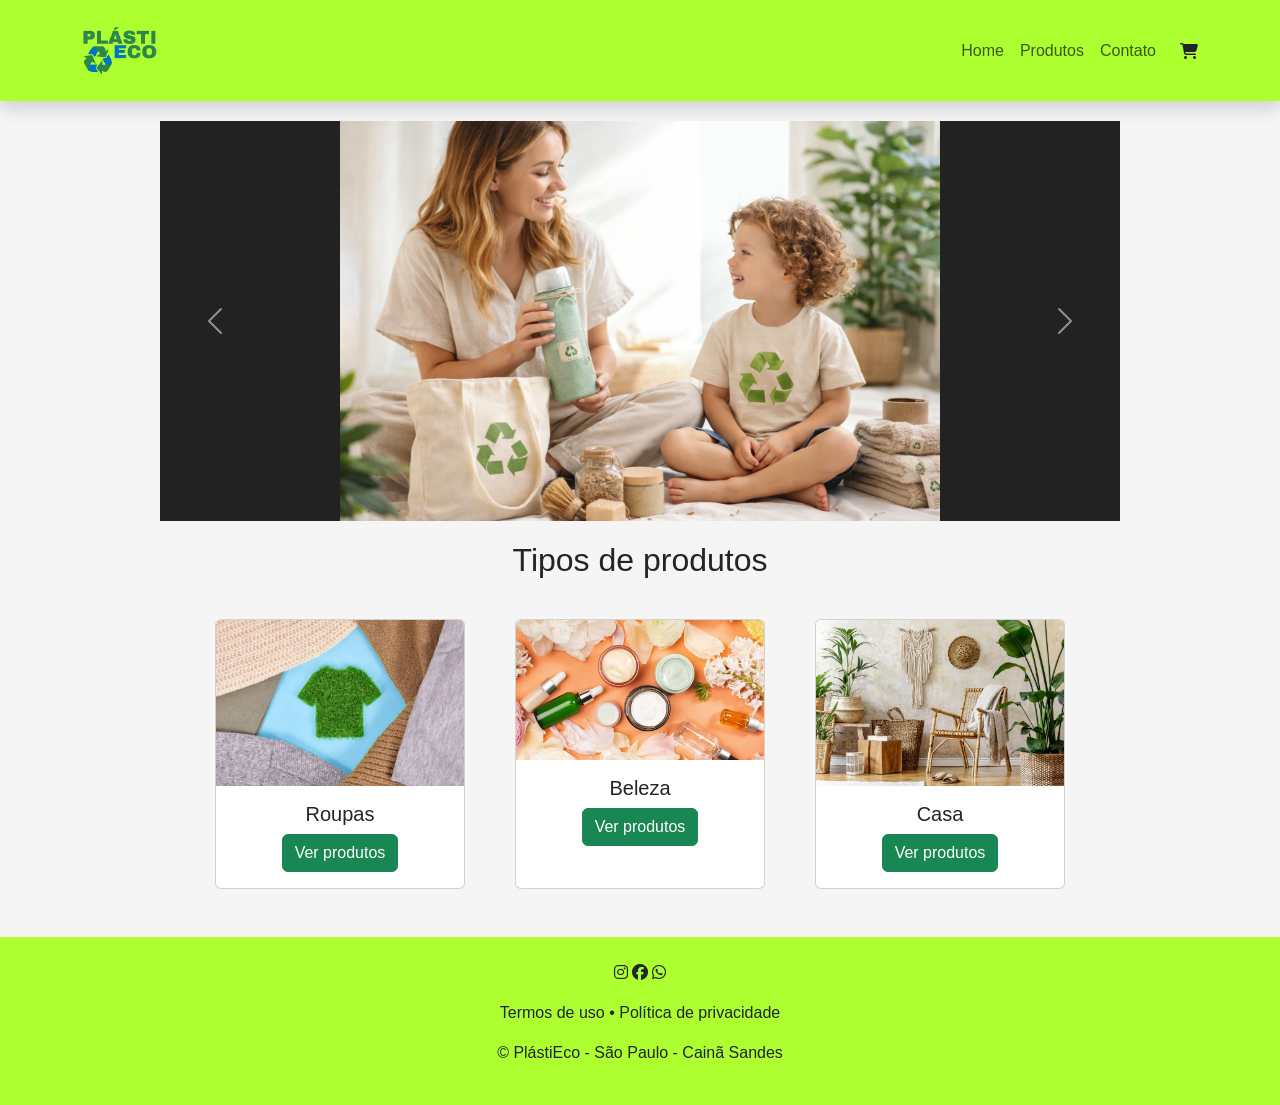
==== index.html @ b07acc67 "Add files via upload" ====
<!DOCTYPE html>
<html lang="pt-br">
<head>
    <meta charset="UTF-8">
    <title>CP4 - FED</title>
    <link rel="stylesheet" href="https://cdn.jsdelivr.net/npm/bootstrap@5.3.2/dist/css/bootstrap.min.css">
    <link rel="stylesheet" href="https://cdnjs.cloudflare.com/ajax/libs/font-awesome/6.5.0/css/all.min.css">
    <link rel="stylesheet" href="src/css/style.css">
    <link rel="icon" href="src/assets/img/plastieco.png" type="image/png">
</head>
<body>
    <header>
        <nav class="navbar navbar-expand-lg navbar-light bg-light shadow">
            <div class="container">
                <a class="navbar-brand" href="index.html"><img src="src/assets/img/plastieco.png" alt="Logo PlástiEco" width="75px" height="75px"></a>

                <button class="navbar-toggler" data-bs-toggle="collapse" data-bs-target="#menu">
                    <span class="navbar-toggler-icon"></span>
                </button>

                <div class="collapse navbar-collapse" id="menu">
                    <ul class="navbar-nav ms-auto">
                        <li class="nav-item">
                            <a class="nav-link" href="index.html">Home</a>
                        </li>
                        <li class="nav-item">
                            <a class="nav-link" href="src/pages/categorias.html?categoria=todos">Produtos</a>
                        </li>
                        <li class="nav-item">
                            <a class="nav-link" href="src/pages/contato.html">Contato</a>
                        </li>
                    </ul>

                    <i class="fa-solid fa-cart-shopping ms-3"></i>
                </div>
            </div>
        </nav>
    </header>

    <main>
        <div id="banner" class="carousel slide" data-bs-ride="carousel">
            <div class="carousel-inner">
                <div class="carousel-item active">
                <img src="src/assets/img/prodeco1.png" class="d-block w-100">
                </div>

                <div class="carousel-item">
                <img src="src/assets/img/prodeco2.png" class="d-block w-100">
                </div>

                <div class="carousel-item">
                <img src="src/assets/img/promo.jpg" class="d-block w-100">
                </div>
            </div>
            <button class="carousel-control-prev" type="button" data-bs-target="#banner" data-bs-slide="prev"><span class="carousel-control-prev-icon"></span></button>
            <button class="carousel-control-next" type="button" data-bs-target="#banner" data-bs-slide="next"><span class="carousel-control-next-icon"></span></button>
        </div>
        

        <h2 class="text-center mb-4">Tipos de produtos</h2>

        <section class="categoria">
            <div class="card card1">
                <img src="src/assets/img/roupas.jpg" class="card-img-top">
                <div class="card-body">
                    <h5 class="card-title">Roupas</h5>
                    <a href="src/pages/categorias.html?categoria=roupas" class="btn btn-success">Ver produtos</a>
                </div>
            </div>


            <div class="card card2">
                <img src="src/assets/img/beleza.png" class="card-img-top">
                <div class="card-body">
                    <h5 class="card-title">Beleza</h5>
                    <a href="src/pages/categorias.html?categoria=beleza" class="btn btn-success">Ver produtos</a>
                </div>
            </div>


            <div class="card card3">
                <img src="src/assets/img/casa.jpg" class="card-img-top">
                <div class="card-body">
                    <h5 class="card-title">Casa</h5>
                    <a href="src/pages/categorias.html?categoria=casa" class="btn btn-success">Ver produtos</a>
                </div>
            </div>
        </section>
    </main>

    <footer class="bg-dark text-dark text-center p-4 mt-5 footer-cor">
        <p><a href="https://instagram.com" target="_blank"><i class="fa-brands fa-instagram"></i></a>
        <a href="https://facebook.com" target="_blank"><i class="fa-brands fa-facebook"></i></a>
        <a href="https://whatsapp.com" target="_blank"><i class="fa-brands fa-whatsapp"></i></a></p>
        <p><a href="src/pages/termos.html">Termos de uso • Política de privacidade</a></p>
        <p>© PlástiEco - São Paulo - Cainã Sandes</p>
    </footer>
</body>
    <script src="https://cdn.jsdelivr.net/npm/bootstrap@5.3.2/dist/js/bootstrap.bundle.min.js"></script>
</html>
---- src/css/style.css ----
body {
    font-family: 'Poppins', sans-serif;
    background: #f5f5f5;
}

.card {
    transition: 0.3s;
}

.card:hover {
    transform: scale(1.05);
}

footer {
    margin-top: 50px;
}

.footer-cor {
    background-color: greenyellow !important;
}

ul {
    list-style: none;
    padding: 0;
}

ul li {
    margin: 10px 0;
    cursor: pointer;
}

.navbar {
    background-color: greenyellow !important;
}

.prod1 {
    grid-area: prod1;
    text-align: center;
}

.prod2 {
    grid-area: prod2;
    text-align: center;
}

.prod3 {
    grid-area: prod3;
    text-align: center;
}

.prod4 {
    grid-area: prod4;
    text-align: center;
}

.prod5 {
    grid-area: prod5;
    text-align: center;
}

.prod6 {
    grid-area: prod6;
    text-align: center;
}

.prod7 {
    grid-area: prod7;
    text-align: center;
}

.prod8 {
    grid-area: prod8;
    text-align: center;
}

.prod9 {
    grid-area: prod9;
    text-align: center;
}

.prod1 img, .prod2 img, .prod3 img, .prod4 img, .prod5 img, .prod6 img, .prod7 img, .prod8 img, .prod9 img {
    height: 200px;
    object-fit: cover;
}

.produtos {
    display:grid;
    grid-template-columns: repeat(3, 250px);
    grid-template-rows: repeat(3, auto);
    grid-template-areas:
    "prod1 prod2 prod3"
    "prod4 prod5 prod6"
    "prod7 prod8 prod9";
    gap:50px;
    justify-content:center;
    margin-top:40px;
}

.card1 {
    grid-area: card1;
    text-align: center;
}

.card2 {
    grid-area: card2;
    text-align: center;
}

.card3 {
    grid-area: card3;
    text-align: center;
}

.categoria {
    display:grid;
    grid-template-columns: repeat(3, 250px);
    grid-template-rows: repeat(2, auto);
    grid-template-areas:
    "card1 card2 card3"
    "card1 card2 card3";
    gap:50px;
    justify-content:center;
    margin-top:40px;
}

#banner{
    max-width: 1000px;
    margin: auto;
    padding: 20px;
}

.carousel-item img{
    height: 400px;
    object-fit: contain;
}

.carousel-item{
    background:#222;
}

a {
  text-decoration: none;
  color: inherit;
}

#filtroCategoria li.ativo{
    font-weight: bold;
    color: green;
    background:#e0ffe0;
}

#filtroCategoria li{
    padding:6px;
    border-radius:6px;
}

#filtroCategoria li:hover{
    background:#e9e9e9;
}

.main-container {
    max-width: 900px;
    margin: auto;
    padding: 40px;
    line-height: 1.6;
}

.main-container h1 {
    margin-bottom: 10px;
}

.main-container h2 {
    margin-top: 30px;
}

@media (max-width: 1200px){
    .produtos{
        grid-template-columns: repeat(2, 250px);
        grid-template-areas:
        "prod1 prod2"
        "prod3 prod4"
        "prod5 prod6"
        "prod7 prod8"
        "prod9 prod9";
    }
}

@media (max-width: 576px){
    .produtos{
        grid-template-columns: 1fr;
        grid-template-areas:
        "prod1"
        "prod2"
        "prod3"
        "prod4"
        "prod5"
        "prod6"
        "prod7"
        "prod8"
        "prod9";
    }
}
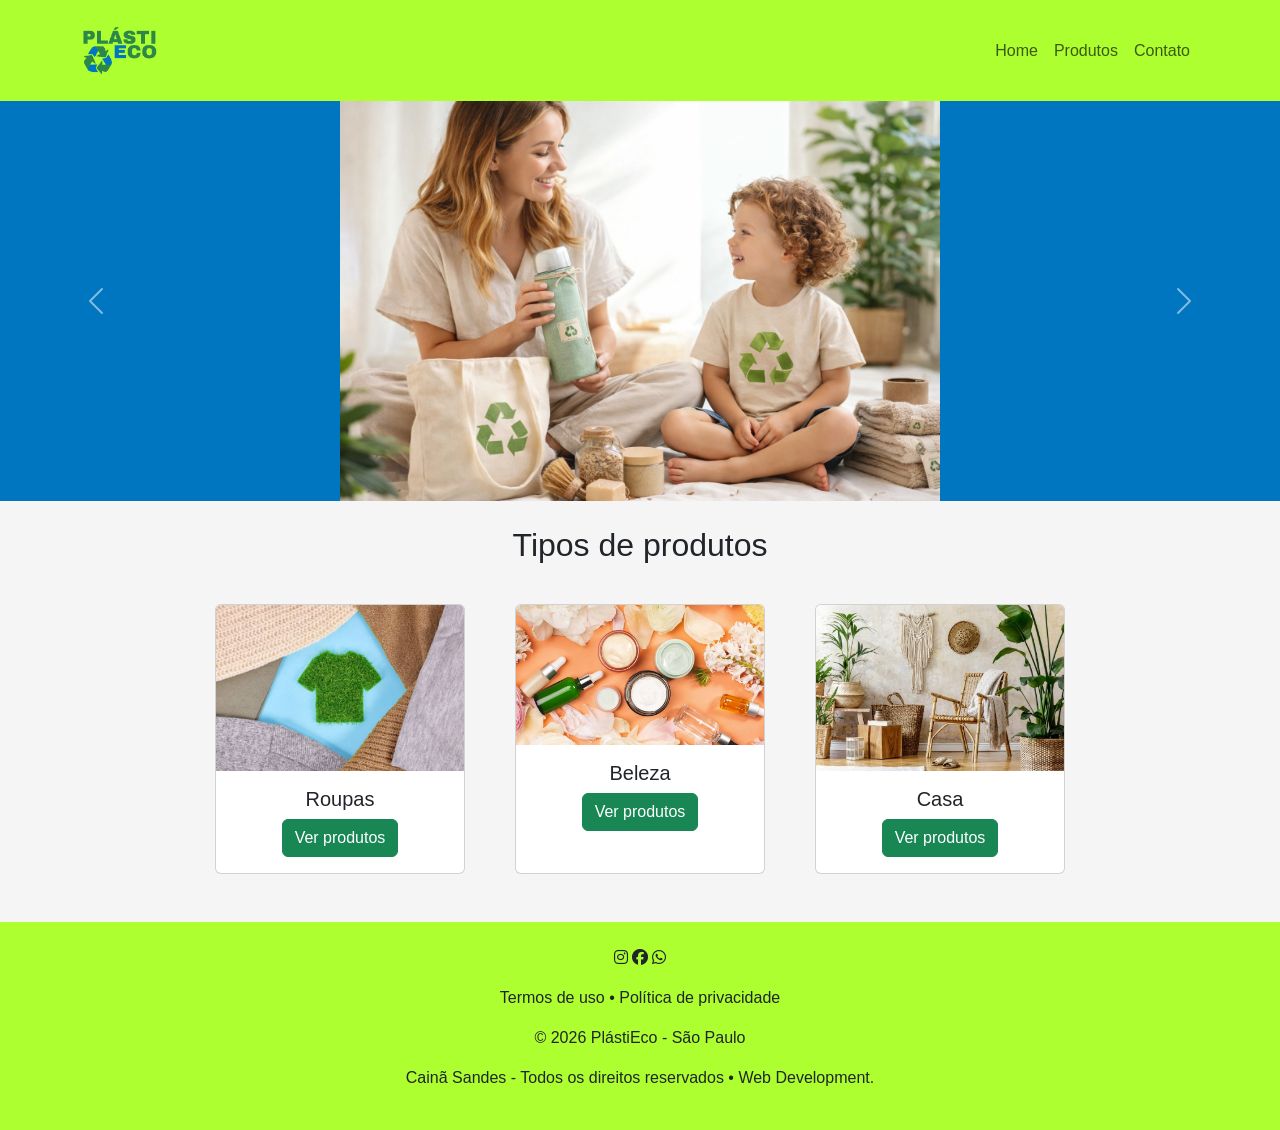
==== commit d5a9c0d6: "amém, falta só o readme" ====
--- a/index.html
+++ b/index.html
@@ -2,7 +2,7 @@
 <html lang="pt-br">
 <head>
     <meta charset="UTF-8">
-    <title>CP4 - FED</title>
+    <title>CP4 - WEBDEV</title>
     <link rel="stylesheet" href="https://cdn.jsdelivr.net/npm/bootstrap@5.3.2/dist/css/bootstrap.min.css">
     <link rel="stylesheet" href="https://cdnjs.cloudflare.com/ajax/libs/font-awesome/6.5.0/css/all.min.css">
     <link rel="stylesheet" href="src/css/style.css">
@@ -30,8 +30,6 @@
                             <a class="nav-link" href="src/pages/contato.html">Contato</a>
                         </li>
                     </ul>
-
-                    <i class="fa-solid fa-cart-shopping ms-3"></i>
                 </div>
             </div>
         </nav>
@@ -93,8 +91,10 @@
         <a href="https://facebook.com" target="_blank"><i class="fa-brands fa-facebook"></i></a>
         <a href="https://whatsapp.com" target="_blank"><i class="fa-brands fa-whatsapp"></i></a></p>
         <p><a href="src/pages/termos.html">Termos de uso • Política de privacidade</a></p>
-        <p>© PlástiEco - São Paulo - Cainã Sandes</p>
+        <p>© 2026 PlástiEco - São Paulo</p>
+        <p>Cainã Sandes - Todos os direitos reservados • Web Development.</p>
     </footer>
+    <script src="https://cdn.jsdelivr.net/npm/bootstrap@5.3.2/dist/js/bootstrap.bundle.min.js"></script>
+    <script src="src/js/script.js"></script>
 </body>
-    <script src="https://cdn.jsdelivr.net/npm/bootstrap@5.3.2/dist/js/bootstrap.bundle.min.js"></script>
 </html>
--- a/src/css/style.css
+++ b/src/css/style.css
@@ -33,67 +33,18 @@
     background-color: greenyellow !important;
 }
 
-.prod1 {
-    grid-area: prod1;
-    text-align: center;
-}
-
-.prod2 {
-    grid-area: prod2;
-    text-align: center;
-}
-
-.prod3 {
-    grid-area: prod3;
-    text-align: center;
-}
-
-.prod4 {
-    grid-area: prod4;
-    text-align: center;
-}
-
-.prod5 {
-    grid-area: prod5;
-    text-align: center;
-}
-
-.prod6 {
-    grid-area: prod6;
-    text-align: center;
-}
-
-.prod7 {
-    grid-area: prod7;
-    text-align: center;
-}
-
-.prod8 {
-    grid-area: prod8;
-    text-align: center;
-}
-
-.prod9 {
-    grid-area: prod9;
-    text-align: center;
-}
-
-.prod1 img, .prod2 img, .prod3 img, .prod4 img, .prod5 img, .prod6 img, .prod7 img, .prod8 img, .prod9 img {
+.produtos {
+    display: grid;
+    grid-template-columns: repeat(3, 250px);
+    gap: 50px;
+    justify-content: center;
+    text-align: center;
+    margin-top: 40px;
+}
+
+.produtos .card img {
     height: 200px;
     object-fit: cover;
-}
-
-.produtos {
-    display:grid;
-    grid-template-columns: repeat(3, 250px);
-    grid-template-rows: repeat(3, auto);
-    grid-template-areas:
-    "prod1 prod2 prod3"
-    "prod4 prod5 prod6"
-    "prod7 prod8 prod9";
-    gap:50px;
-    justify-content:center;
-    margin-top:40px;
 }
 
 .card1 {
@@ -124,38 +75,27 @@
 }
 
 #banner{
-    max-width: 1000px;
-    margin: auto;
-    padding: 20px;
+    max-width: 100%;
 }
 
 .carousel-item img{
     height: 400px;
     object-fit: contain;
+    width: 100%;
+    max-height: 400px;
 }
 
 .carousel-item{
-    background:#222;
+    background: #0076c0;
+}
+
+main .text-center {
+    margin-top: 25px
 }
 
 a {
   text-decoration: none;
   color: inherit;
-}
-
-#filtroCategoria li.ativo{
-    font-weight: bold;
-    color: green;
-    background:#e0ffe0;
-}
-
-#filtroCategoria li{
-    padding:6px;
-    border-radius:6px;
-}
-
-#filtroCategoria li:hover{
-    background:#e9e9e9;
 }
 
 .main-container {
@@ -173,30 +113,98 @@
     margin-top: 30px;
 }
 
+.btn-detalhes {
+    margin-bottom: 5px;
+}
+
+.modal {
+  justify-content: center;
+  align-items: center;
+}
+
+.modal-dialog{
+    max-width: 500px;
+}
+
+.modal-content {
+  background: white;
+  padding: 20px;
+  border-radius: 10px;
+  max-width: 400px;
+  text-align: center;
+  position: relative;
+}
+
+.modal-body img{
+    width: 100%;
+    border-radius: 8px;
+}
+
+.modal-body{
+    max-height: 60vh;
+    overflow-y: auto;
+}
+
+#filtroCategoria li.ativo {
+  font-weight: bold;
+  color: #198754;
+  cursor: pointer;
+}
+
+.carrinho {
+  position: fixed;
+  top: 0;
+  right: -350px;
+  width: 350px;
+  height: 100%;
+  background: white;
+  box-shadow: -2px 0 10px rgba(0,0,0,0.2);
+  padding: 20px;
+  display: flex;
+  flex-direction: column;
+  justify-content: space-between;
+  transition: right 0.3s ease;
+  z-index: 1000;
+}
+
+.carrinho.ativo {
+  right: 0;
+}
+
+.carrinho-header {
+  display: flex;
+  justify-content: space-between;
+  align-items: center;
+}
+
+#fecharCarrinho {
+  cursor: pointer;
+  font-size: 24px;
+}
+
+#carrinho-itens {
+  flex: 1;
+  overflow-y: auto;
+  margin: 20px 0;
+}
+
+.item-carrinho {
+  border-bottom: 1px solid #ccc;
+  padding: 10px 0;
+}
+
+.fa-cart-shopping {
+    cursor: pointer;
+}
+
 @media (max-width: 1200px){
     .produtos{
         grid-template-columns: repeat(2, 250px);
-        grid-template-areas:
-        "prod1 prod2"
-        "prod3 prod4"
-        "prod5 prod6"
-        "prod7 prod8"
-        "prod9 prod9";
     }
 }
 
 @media (max-width: 576px){
     .produtos{
         grid-template-columns: 1fr;
-        grid-template-areas:
-        "prod1"
-        "prod2"
-        "prod3"
-        "prod4"
-        "prod5"
-        "prod6"
-        "prod7"
-        "prod8"
-        "prod9";
     }
 }
